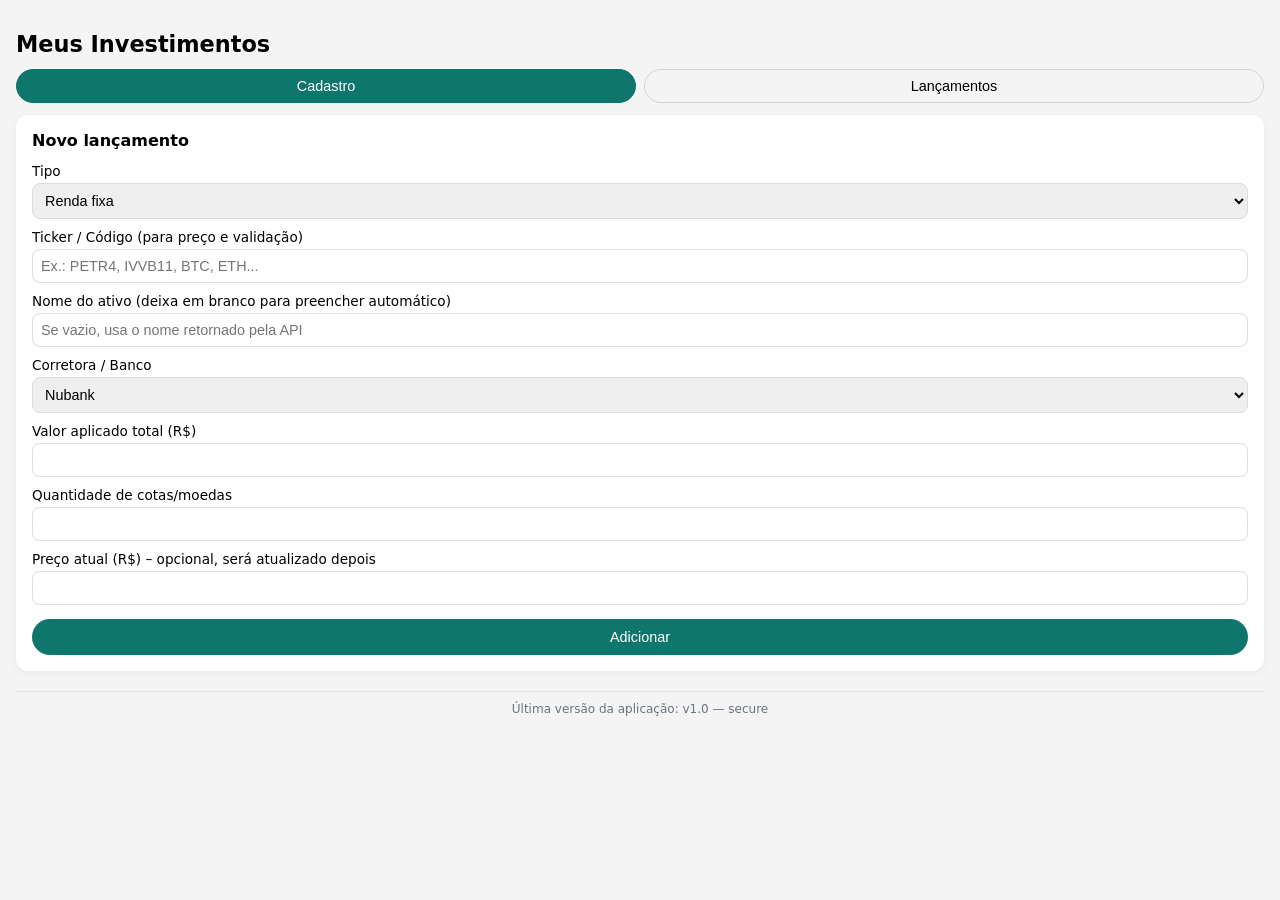
==== index.html @ 5f0ac4ba "update" ====
<!DOCTYPE html>
<html lang="pt-BR">
<head>
  <meta charset="UTF-8" />
  <meta name="viewport" content="width=device-width, initial-scale=1" />
  <title>Meus Investimentos</title>
  <style>
    body {
      font-family: system-ui, -apple-system, BlinkMacSystemFont, "Segoe UI", sans-serif;
      margin: 0;
      padding: 16px;
      background: #f4f4f4;
      overscroll-behavior-y: contain; /* ajuda no pull-to-refresh customizado */
    }
    h1 {
      font-size: 1.4rem;
      margin-bottom: 12px;
    }
    .card {
      background: #fff;
      border-radius: 12px;
      padding: 16px;
      box-shadow: 0 2px 6px rgba(0,0,0,0.05);
      margin-bottom: 16px;
    }
    label {
      font-size: 0.85rem;
      display: block;
      margin-bottom: 4px;
    }
    input, select {
      width: 100%;
      padding: 8px;
      margin-bottom: 10px;
      border-radius: 8px;
      border: 1px solid #ddd;
      font-size: 0.9rem;
      box-sizing: border-box;
    }
    button {
      border: none;
      border-radius: 999px;
      padding: 10px 16px;
      font-size: 0.9rem;
      cursor: pointer;
    }
    #addBtn {
      background: #0f766e;
      color: #fff;
      width: 100%;
      margin-top: 4px;
    }
    #addBtn:active {
      opacity: 0.8;
    }

    .secondary-btn {
      background: #e5e7eb;
      font-size: 0.8rem;
      padding: 8px 12px;
      border-radius: 999px;
    }

    table {
      width: 100%;
      border-collapse: collapse;
      font-size: 0.8rem;
      min-width: 700px;
    }
    th, td {
      padding: 6px;
      text-align: left;
      border-bottom: 1px solid #eee;
      white-space: nowrap;
    }
    th {
      font-weight: 600;
    }
    .table-container {
      overflow-x: auto;
    }

    .badge {
      display: inline-block;
      padding: 2px 8px;
      border-radius: 999px;
      font-size: 0.7rem;
    }
    .tipo-renda_fixa { background: #e0f2fe; }
    .tipo-fundo      { background: #fef9c3; }
    .tipo-cripto     { background: #fee2e2; }
    .tipo-acao       { background: #dcfce7; }

    .totais span {
      display: block;
      font-size: 0.85rem;
      margin-bottom: 4px;
    }
    .danger-btn {
      background: #fee2e2;
      font-size: 0.7rem;
      padding: 4px 8px;
      border-radius: 999px;
    }

    /* Abas */
    .tabs {
      display: flex;
      gap: 8px;
      margin-bottom: 12px;
    }
    .tab-btn {
      flex: 1;
      text-align: center;
      padding: 8px 0;
      border-radius: 999px;
      border: 1px solid #d4d4d8;
      background: #f4f4f5;
      font-size: 0.9rem;
    }
    .tab-btn.active {
      background: #0f766e;
      color: #fff;
      border-color: #0f766e;
    }
    .tab-content {
      display: none;
    }
    .tab-content.active {
      display: block;
    }

    .status {
      font-size: 0.8rem;
      margin-bottom: 6px;
      color: #4b5563;
    }
    .status.error {
      color: #b91c1c;
    }
    .status.success {
      color: #15803d;
    }

    /* Mensagem visual do pull-to-refresh */
    #ptr-message {
      text-align: center;
      padding: 10px;
      font-size: 0.8rem;
      color: #6b7280;
      display: none;
    }
  </style>

<style>
/* modal overlay */
.modal-overlay {
  position: fixed;
  inset: 0;
  background: rgba(0,0,0,0.45);
  display: flex;
  align-items: center;
  justify-content: center;
  z-index: 9999;
}
.modal-hidden { display: none; }
.modal-content {
  background: #fff;
  border-radius: 12px;
  padding: 18px;
  width: min(420px, 96%);
  box-shadow: 0 12px 40px rgba(0,0,0,0.25);
}
.modal-content input { width:100%; padding:8px; margin-top:6px; border-radius:8px; border:1px solid #ddd; }
.modal-actions { display:flex; justify-content:flex-end; gap:8px; margin-top:12px; }
.primary-btn { background:#064e3b; color:white; border:none; padding:8px 12px; border-radius:8px; }
.secondary-btn { background:#e6e6e6; border:none; padding:8px 10px; border-radius:8px; }
#appOverlayBlocker { position:fixed; inset:0; background:rgba(255,255,255,0.85); z-index:900; display:none; }
</style>


</head>
<body>

  <!-- Mensagem do pull-to-refresh -->
  <div id="ptr-message">↻ Solte para atualizar a página...</div>

  <h1>Meus Investimentos</h1>
  
  
  <!-- Abas -->
  <div class="tabs">
    <button class="tab-btn active" data-tab="cadastro">Cadastro</button>
    <button class="tab-btn" data-tab="lancamentos">Lançamentos</button>
  </div>

  <!-- ABA CADASTRO -->
  <div id="tab-cadastro" class="tab-content active">
    <div class="card">
      <h2 style="font-size:1rem; margin-top:0;">Novo lançamento</h2>

      <label for="tipo">Tipo</label>
      <select id="tipo">
        <option value="renda_fixa">Renda fixa</option>
        <option value="fundo">Fundo (FII/ETF/Fundo)</option>
        <option value="cripto">Criptoativo</option>
        <option value="acao">Ação</option>
      </select>

      <label for="ticker">Ticker / Código (para preço e validação)</label>
      <input id="ticker" placeholder="Ex.: PETR4, IVVB11, BTC, ETH..." />

      <label for="nome">Nome do ativo (deixa em branco para preencher automático)</label>
      <input id="nome" placeholder="Se vazio, usa o nome retornado pela API" />

      <label for="corretora">Corretora / Banco</label>
      <select id="corretora">
        <option value="Nubank">Nubank</option>
        <option value="XP">XP</option>
        <option value="BTG Pactual">BTG Pactual</option>
        <option value="Mercado Bitcoin">Mercado Bitcoin</option>
      </select>

      <label for="valor">Valor aplicado total (R$)</label>
      <input id="valor" type="number" step="0.01" inputmode="decimal" />

      <label for="quantidade">Quantidade de cotas/moedas</label>
      <input id="quantidade" type="number" step="0.0001" inputmode="decimal" />

      <label for="preco">Preço atual (R$) – opcional, será atualizado depois</label>
      <input id="preco" type="number" step="0.01" inputmode="decimal" />

      <button id="addBtn">Adicionar</button>
    </div>
  </div>

  <!-- ABA LANÇAMENTOS -->
  <div id="tab-lancamentos" class="tab-content">
    <div class="card">
      <div class="status" id="status"></div>
      <button id="updatePricesBtn" class="secondary-btn">Atualizar preços de mercado</button>
    </div>

    <div class="card">
      <h2 style="font-size:1rem; margin-top:0;">Totais</h2>
      <div class="totais" id="totais"></div>
    </div>

    <div class="card">
      <h2 style="font-size:1rem; margin-top:0;">Lançamentos</h2>
      <div class="table-container">
        <table>
          <thead>
            <tr>
              <th>Tipo</th>
              <th>Ticker</th>
              <th>Ativo</th>
              <th>Corretora</th>
              <th>Qtd</th>
              <th>Preço médio</th>
              <th>Preço atual</th>
              <th>Aplicado</th>
              <th>Valor atual</th>
              <th>P/L %</th>
              <th></th>
            </tr>
          </thead>
          <tbody id="lista"></tbody>
        </table>
      </div>
    </div>
  </div>

  <!-- Rodapé com versão da aplicação -->
  <footer id="footerAtualizacao" style="
    text-align:center;
    font-size:0.75rem;
    color:#6b7280;
    margin-top:20px;
    padding-top:10px;
    border-top:1px solid #e5e7eb;
  ">
    Última versão da aplicação: carregando...
  </footer>
 <!-- Toast -->
<div id="toast" class="toast" role="status" aria-live="polite"></div>
<!-- LOGIN MODAL (bloqueia acesso) -->
<div id="loginModal" class="modal-overlay modal-hidden" role="dialog" aria-modal="true">
  <div class="modal-content" role="document">
    <h3>Entrar</h3>
    <p style="color:var(--muted); margin:6px 0 10px 0;">Faça login para acessar seus investimentos. A senha é usada para derivar a chave de criptografia localmente.</p>

    <label for="modalLoginUserId">Usuário</label>
    <input id="modalLoginUserId" autocomplete="username"/>

    <label for="modalLoginPassword">Senha</label>
    <input id="modalLoginPassword" type="password" autocomplete="current-password"/>

    <div style="font-size:0.85rem; color:var(--muted); margin-top:8px;">
      Sem armazenamento de senha no navegador — a chave é derivada temporariamente (mais seguro).
    </div>

    <div style="display:flex; justify-content:flex-end; gap:8px; margin-top:12px;">
      <button id="modalCancelBtn" class="secondary-btn">Sair</button>
      <button id="modalLoginBtn" class="primary-btn">Entrar</button>
    </div>
  </div>
</div>

<script>
/* =================================================
   HTML+JS app completo — D (secure, modal login)
   Ajuste: mudar PROXY_BASE_URL abaixo para seu Worker
   ================================================= */

///////////////////// CONFIG /////////////////////
const APP_VERSION = "v1.0 — secure";
const PROXY_BASE_URL = "https://proxy-brapi.dionatan-sgs.workers.dev"; // <-- ajuste aqui
const SESSION_STORAGE_KEY = "meus_investimentos_session";
const USER_ID_STORAGE_KEY = "meus_investimentos_user_id";
const STORAGE_KEY_ENC = "meus_investimentos_encrypted_cache_v1";
//////////////////////////////////////////////////

/* estado */
let sessionToken = localStorage.getItem(SESSION_STORAGE_KEY) || "";
let currentUserId = localStorage.getItem(USER_ID_STORAGE_KEY) || "";
let cryptoKey = null;        // CryptoKey em memória (AES-GCM)
let investimentos = [];      // dados em claro em memória

/* UI helpers */
const toastEl = document.getElementById("toast");
function toast(msg, time=2500){
  toastEl.textContent = msg;
  toastEl.classList.add("show");
  setTimeout(()=>toastEl.classList.remove("show"), time);
}
function setStatus(msg, type=""){
  const el = document.getElementById("status");
  if(!el) return;
  el.textContent = msg || "";
  el.className = "status " + (type||"");
}
function showModal(){ document.getElementById("loginModal").classList.remove("modal-hidden"); document.getElementById("appOverlayBlocker").style.display="block"; document.getElementById("modalLoginUserId").focus(); }
function hideModal(){ document.getElementById("loginModal").classList.add("modal-hidden"); document.getElementById("appOverlayBlocker").style.display="none"; }

/* ====== crypto helpers (PBKDF2 -> AES-GCM) ====== */
function hexToUint8(hex){
  if(!hex) return new Uint8Array();
  const u8 = new Uint8Array(hex.length/2);
  for(let i=0;i<u8.length;i++) u8[i]=parseInt(hex.substr(i*2,2),16);
  return u8;
}
function uint8ToBase64(u8){
  let s="";
  for(let i=0;i<u8.length;i++) s += String.fromCharCode(u8[i]);
  return btoa(s);
}
function base64ToUint8(b64){
  const s = atob(b64);
  const u8 = new Uint8Array(s.length);
  for(let i=0;i<s.length;i++) u8[i]=s.charCodeAt(i);
  return u8;
}
async function deriveKey(password, saltHex){
  const enc = new TextEncoder();
  const passKey = await crypto.subtle.importKey("raw", enc.encode(password), {name:"PBKDF2"}, false, ["deriveKey"]);
  const salt = hexToUint8(saltHex);
  const key = await crypto.subtle.deriveKey(
    { name: "PBKDF2", hash:"SHA-256", salt, iterations: 200000 },
    passKey,
    { name: "AES-GCM", length: 256 },
    false,
    ["encrypt","decrypt"]
  );
  return key;
}
async function encryptJson(obj){
  if(!cryptoKey) throw new Error("Chave não derivada");
  const iv = crypto.getRandomValues(new Uint8Array(12));
  const encoder = new TextEncoder();
  const plain = encoder.encode(JSON.stringify(obj));
  const cipher = await crypto.subtle.encrypt({ name:"AES-GCM", iv }, cryptoKey, plain);
  const combined = new Uint8Array(iv.byteLength + cipher.byteLength);
  combined.set(iv,0);
  combined.set(new Uint8Array(cipher), iv.byteLength);
  return uint8ToBase64(combined); // string
}
async function decryptJson(b64){
  if(!cryptoKey) throw new Error("Chave não derivada");
  const all = base64ToUint8(b64);
  const iv = all.slice(0,12);
  const data = all.slice(12);
  const plain = await crypto.subtle.decrypt({ name:"AES-GCM", iv }, cryptoKey, data);
  const dec = new TextDecoder();
  return JSON.parse(dec.decode(plain));
}

/* ====== API calls ====== */
async function apiLogin(userId, password){
  const resp = await fetch(`${PROXY_BASE_URL}/auth/login`, {
    method:"POST",
    headers:{"Content-Type":"application/json"},
    body: JSON.stringify({ userId, password })
  });
  const j = await resp.json().catch(()=>({}));
  if(!resp.ok) throw new Error(j.error || "Erro no login");
  return j; // {ok, sessionId, user:{id,name}, encryptionSalt}
}
async function apiGetData(){
  const resp = await fetch(`${PROXY_BASE_URL}/data`, {
    headers: { Authorization:`Bearer ${sessionToken}` }
  });
  if(!resp.ok) throw new Error("Erro ao buscar dados na nuvem");
  const j = await resp.json().catch(()=>({}));
  return j; // {ok:true, userId, data: "base64string" | null}
}
async function apiPostData(encryptedString){
  const resp = await fetch(`${PROXY_BASE_URL}/data`, {
    method:"POST",
    headers: { "Content-Type":"text/plain", Authorization:`Bearer ${sessionToken}` },
    body: encryptedString
  });
  if(!resp.ok) throw new Error("Erro ao salvar dados na nuvem");
  return await resp.json().catch(()=>({}));
}

/* ====== Preços (cripto/coingecko + BRAPI via proxy) ====== */
const MAPA_CRIPTO = { BTC:{id:"bitcoin", nome:"Bitcoin"}, ETH:{id:"ethereum", nome:"Ethereum"}, SOL:{id:"solana", nome:"Solana"}, ADA:{id:"cardano", nome:"Cardano"}, XRP:{id:"ripple", nome:"XRP"}, BNB:{id:"binancecoin", nome:"BNB"} };

async function buscarPrecoCripto(ticker){
  const up = ticker.toUpperCase().trim();
  const info = MAPA_CRIPTO[up];
  if(!info) return { valido:false };
  try{
    const resp = await fetch(`https://api.coingecko.com/api/v3/simple/price?ids=${encodeURIComponent(info.id)}&vs_currencies=brl`);
    if(!resp.ok) return { valido:false };
    const data = await resp.json();
    const valor = data[info.id]?.brl;
    return { valido: typeof valor === "number", preco: valor, nomeApi: info.nome };
  }catch(e){ console.error(e); return { valido:false }; }
}

async function buscarPrecoAcaoOuFundo(ticker){
  const clean = ticker.toUpperCase().trim();
  try{
    const resp = await fetch(`${PROXY_BASE_URL}/quote?symbol=${encodeURIComponent(clean)}`);
    if(!resp.ok) return { valido:false };
    const data = await resp.json().catch(()=>({}));
    const r = data.results && data.results[0];
    if(!r || typeof r.regularMarketPrice !== "number") return { valido:false };
    return { valido:true, preco: r.regularMarketPrice, nomeApi: r.longName || r.shortName || clean };
  }catch(e){ console.error(e); return { valido:false }; }
}

/* ====== Render / helpers UI ====== */
function formatCurrency(v){ if(v==null||isNaN(v)) return "-"; return v.toLocaleString("pt-BR",{style:"currency", currency:"BRL"}); }
function formatPercent(v){ if(v==null||isNaN(v)) return "-"; return v.toFixed(2).replace(".",",")+" %"; }
function labelTipo(tipo){ switch(tipo){ case "renda_fixa": return "Renda fixa"; case "fundo": return "Fundo"; case "cripto": return "Cripto"; case "acao": return "Ação"; default: return tipo; } }

function render(){
  const tbody = document.getElementById("lista");
  tbody.innerHTML = "";
  const totais = { renda_fixa:{aplicado:0,atual:0}, fundo:{aplicado:0,atual:0}, cripto:{aplicado:0,atual:0}, acao:{aplicado:0,atual:0} };
  investimentos.forEach((inv, index) => {
    const valorAplicado = inv.valor || 0;
    const quantidade = inv.quantidade || 0;
    const precoAtual = inv.preco || 0;
    const valorAtual = (quantidade && precoAtual) ? (quantidade * precoAtual) : (precoAtual || valorAplicado);
    const precoMedio = (quantidade && valorAplicado) ? (valorAplicado / quantidade) : (valorAplicado || null);
    const plValor = (valorAtual || 0) - (valorAplicado || 0);
    const plPercent = valorAplicado ? (plValor / valorAplicado) * 100 : null;
    if(totais[inv.tipo]) { totais[inv.tipo].aplicado += valorAplicado; totais[inv.tipo].atual += valorAtual; }

    const tr = document.createElement("tr");
    const tdTipo = document.createElement("td"); const span = document.createElement("span"); span.textContent = labelTipo(inv.tipo); span.className = "badge tipo-" + inv.tipo; tdTipo.appendChild(span);
    const tdTicker = document.createElement("td"); tdTicker.textContent = inv.ticker || "-";
    const tdNome = document.createElement("td"); tdNome.textContent = inv.nome || "-";
    const tdCor = document.createElement("td"); tdCor.textContent = inv.corretora || "-";
    const tdQtd = document.createElement("td"); tdQtd.textContent = quantidade ? quantidade : "-";
    const tdPM = document.createElement("td"); tdPM.textContent = formatCurrency(precoMedio);
    const tdPA = document.createElement("td"); tdPA.textContent = formatCurrency(precoAtual);
    const tdAplic = document.createElement("td"); tdAplic.textContent = formatCurrency(valorAplicado);
    const tdValAtual = document.createElement("td"); tdValAtual.textContent = formatCurrency(valorAtual);
    const tdPL = document.createElement("td"); tdPL.textContent = formatPercent(plPercent);

    const tdAcoes = document.createElement("td");
    const btnDel = document.createElement("button"); btnDel.textContent="Excluir"; btnDel.className="danger-btn";
    btnDel.onclick = async ()=>{ investimentos.splice(index,1); await salvarDados(investimentos); render(); toast("Lançamento removido"); };
    tdAcoes.appendChild(btnDel);

    [tdTipo,tdTicker,tdNome,tdCor,tdQtd,tdPM,tdPA,tdAplic,tdValAtual,tdPL,tdAcoes].forEach(x=>tr.appendChild(x));
    tbody.appendChild(tr);
  });

  const totaisDiv = document.getElementById("totais");
  totaisDiv.innerHTML = "";
  let totalCarteira = 0;
  Object.entries(totais).forEach(([tipo,obj])=>{
    if(obj.aplicado>0 || obj.atual>0){
      const s = document.createElement("div");
      s.textContent = `${labelTipo(tipo)} | Aplicado: ${formatCurrency(obj.aplicado)} | Atual: ${formatCurrency(obj.atual)} | P/L: ${formatPercent(obj.aplicado ? ((obj.atual-obj.aplicado)/obj.aplicado*100):null)}`;
      totaisDiv.appendChild(s);
      totalCarteira += obj.atual;
    }
  });
  if(totalCarteira>0){
    const s2 = document.createElement("div"); s2.style.fontWeight="600"; s2.style.marginTop="6px"; s2.textContent = `Total da carteira (valor atual): ${formatCurrency(totalCarteira)}`; totaisDiv.appendChild(s2);
  }
}

/* ====== persistência/encrypt + sync ====== */
function salvarCacheLocalEncrypted(enc){
  try{ localStorage.setItem(STORAGE_KEY_ENC, enc); }catch(e){ console.warn("cache local encriptado erro", e); }
}
function carregarCacheLocalEncrypted(){ try{ return localStorage.getItem(STORAGE_KEY_ENC); }catch(e){ return null; } }

async function salvarDadosNuvem(dados){
  if(!sessionToken) { console.warn("Sem sessão"); return; }
  try{
    const enc = await encryptJson(dados);
    salvarCacheLocalEncrypted(enc);
    await apiPostData(enc);
  }catch(e){ console.error("erro salvar na nuvem", e); setStatus("Erro ao salvar na nuvem","error"); toast("Erro ao salvar na nuvem"); }
}

async function salvarDados(dados){
  investimentos = dados;
  // salva em background
  salvarDadosNuvem(dados);
}

/* ====== sincronização inicial (busca encriptado e decripta) ====== */
async function sincronizarComNuvemAoAbrir(){
  if(!sessionToken){ setStatus("Sem sessão. Faça login.", ""); return; }
  setStatus("Sincronizando dados da nuvem...", "");
  try{
    const j = await apiGetData();
    if(j && j.data){
      try{
        const plain = await decryptJson(j.data);
        investimentos = Array.isArray(plain) ? plain : [];
        salvarCacheLocalEncrypted(j.data);
        render();
        setStatus("Dados sincronizados", "success");
      }catch(e){
        console.error("decrypt falhou", e);
        investimentos = [];
        render();
        setStatus("Não foi possível decriptar os dados (senha errada?).", "error");
        toast("Senha não corresponde aos dados criptografados. Faça login novamente.");
        showModal();
      }
    } else {
      // sem dados na nuvem: se tiver cache encriptado local e chave derivada, tenta carregar
      const cached = carregarCacheLocalEncrypted();
      if(cached && cryptoKey){
        try{
          investimentos = await decryptJson(cached);
          render();
          setStatus("Dados carregados do cache local", "success");
        }catch(e){ investimentos = []; render(); setStatus("Nenhum dado disponível", ""); }
      } else {
        investimentos = [];
        render();
        setStatus("Sem dados na nuvem.", "");
      }
    }
  }catch(e){ console.error(e); setStatus("Erro ao sincronizar", "error"); toast("Erro ao sincronizar com a nuvem"); }
}

/* ====== validarTicker (retorna {valido, preco, nomeApi}) ====== */
async function validarTicker(tipo, ticker){
  const upper = (ticker||"").toUpperCase().trim();
  if(!upper && (tipo==="acao"||tipo==="fundo"||tipo==="cripto")) return { valido:false, msg:"Informe um ticker para esse tipo de ativo." };
  if(tipo==="cripto"){
    const info = MAPA_CRIPTO[upper];
    if(!info) return { valido:false, msg:"Cripto não mapeada." };
    const res = await buscarPrecoCripto(upper);
    if(!res.valido) return { valido:false, msg:"Não foi possível validar cripto." };
    return { valido:true, preco:res.preco, nomeApi:res.nomeApi };
  }
  if(tipo==="acao" || tipo==="fundo"){
    const res = await buscarPrecoAcaoOuFundo(upper);
    if(!res.valido) return { valido:false, msg:"Ticker não encontrado (BRAPI)." };
    return { valido:true, preco:res.preco, nomeApi:res.nomeApi };
  }
  return { valido:true, preco:null, nomeApi:null };
}

/* ====== ações: adicionar, atualizar preços ====== */
document.getElementById("addBtn").addEventListener("click", async ()=>{
  if(!sessionToken || !cryptoKey){ toast("Faça login antes de adicionar"); return; }
  const tipo = document.getElementById("tipo").value;
  const ticker = document.getElementById("ticker").value.trim();
  let nome = document.getElementById("nome").value.trim();
  const corretora = document.getElementById("corretora").value;
  const valor = parseFloat(document.getElementById("valor").value.replace(",","."));
  const quantidadeRaw = document.getElementById("quantidade").value.replace(",",".");
  const precoRaw = document.getElementById("preco").value.replace(",",".");
  let quantidade = quantidadeRaw ? parseFloat(quantidadeRaw) : null;
  let preco = precoRaw ? parseFloat(precoRaw) : null;

  if(!valor || isNaN(valor)){ alert("Informe o valor aplicado."); return; }
  if((tipo==="acao" || tipo==="fundo" || tipo==="cripto") && (!quantidade || isNaN(quantidade))){ alert("Informe a quantidade para ações, fundos e cripto."); return; }

  setStatus("Validando ticker...", "");
  const valida = await validarTicker(tipo, ticker);
  if(!valida.valido){ toast(valida.msg || "Ticker inválido"); setStatus(valida.msg || "Erro", "error"); return; }

  if(!nome && valida.nomeApi) nome = valida.nomeApi;
  if(!preco && valida.preco) preco = valida.preco;
  if((!quantidade || isNaN(quantidade)) && tipo==="renda_fixa") quantidade = 1;

  investimentos.push({ tipo, ticker: ticker || null, nome: nome || ticker || "", corretora, valor, quantidade, preco, criadoEm: new Date().toISOString() });
  await salvarDados(investimentos);
  render();
  toast("Lançamento adicionado");
  setStatus("Lançamento adicionado.", "success");

  // limpar campos
  ["ticker","nome","valor","quantidade","preco"].forEach(id=>document.getElementById(id).value="");
});

document.getElementById("updatePricesBtn").addEventListener("click", async ()=>{
  if(!sessionToken || !cryptoKey){ toast("Faça login antes de atualizar"); return; }
  if(!investimentos.length){ setStatus("Nenhum investimento para atualizar."); return; }
  setStatus("Atualizando preços...", "");
  let atualizados = 0;
  for(let inv of investimentos){
    if(!inv.ticker) continue;
    if(inv.tipo==="cripto"){
      const r = await buscarPrecoCripto(inv.ticker);
      if(r.valido && r.preco!=null){ inv.preco = r.preco; if(!inv.nome && r.nomeApi) inv.nome = r.nomeApi; atualizados++; }
    } else if(inv.tipo==="acao" || inv.tipo==="fundo"){
      const r = await buscarPrecoAcaoOuFundo(inv.ticker);
      if(r.valido && r.preco!=null){ inv.preco = r.preco; if(!inv.nome && r.nomeApi) inv.nome = r.nomeApi; atualizados++; }
    }
  }
  await salvarDados(investimentos);
  render();
  if(atualizados>0) setStatus(`Preços atualizados para ${atualizados} ativo(s).`, "success"); else setStatus("Nenhum preço atualizado.", "error");
});

/* ====== Login modal handlers ====== */
async function fazerLoginModal() {
  const userIdEl = document.getElementById("modalLoginUserId");
  const passEl = document.getElementById("modalLoginPassword");

  const userId = userIdEl ? userIdEl.value.trim() : "";
  const password = passEl ? passEl.value : "";

  if (!userId || !password) {
    alert("Informe usuário e senha.");
    return;
  }

  setStatus("Autenticando...", "");

  try {
    const resp = await fetch(`${PROXY_BASE_URL}/auth/login`, {
      method: "POST",
      headers: { "Content-Type": "application/json" },
      body: JSON.stringify({ userId, password }),
    });

    const text = await resp.text();
    let json;
    try { json = text ? JSON.parse(text) : null; } catch { json = null; }

    console.log("LOGIN RESPONSE:", resp.status, json || text);

    if (!resp.ok) {
      const message = (json && json.error) ? json.error : text;
      toast("Erro: " + message, 4000);
      setStatus("Falha ao autenticar: " + message, "error");
      return;
    }

    if (!json || !json.ok || !json.sessionId) {
      toast("Resposta inválida do servidor.", 4000);
      setStatus("Resposta inválida.", "error");
      return;
    }

    // Sucesso!
    sessionToken = json.sessionId;
    currentUserId = json.user.id;

    localStorage.setItem(SESSION_STORAGE_KEY, sessionToken);
    localStorage.setItem(USER_ID_STORAGE_KEY, currentUserId);

    try {
      cryptoKey = await deriveKey(password, json.encryptionSalt);
    } catch (e) {
      toast("Erro ao derivar chave.", 4000);
      console.error(e);
      return;
    }

    passEl.value = "";
    document.getElementById("currentUserLabel").textContent = currentUserId;

    // 🎉 FECHA O MODAL AQUI (garantido)
    hideModal();

    toast("Login realizado com sucesso!", 2500);
    setStatus(`Logado como ${currentUserId}. Sincronizando...`, "success");

    await sincronizarComNuvemAoAbrir();

  } catch (err) {
    console.error("Erro de login:", err);
    toast("Erro ao conectar ao servidor.", 4000);
    setStatus("Erro de conexão.", "error");
  }
}


function fazerLogout(){
  sessionToken = "";
  cryptoKey = null;
  currentUserId = "";
  localStorage.removeItem(SESSION_STORAGE_KEY);
  localStorage.removeItem(USER_ID_STORAGE_KEY);
  investimentos = [];
  render();
  setStatus("Sessão encerrada.", "");
  document.getElementById("currentUserLabel").textContent = "não logado";
  showModal();
}

/* ====== Tabs logic ====== */
function setActiveTab(tab){
  document.querySelectorAll(".tab-btn").forEach(b=>{ b.classList.toggle("active", b.getAttribute("data-tab")===tab); });
  document.querySelectorAll(".tab-content").forEach(c=>{ c.style.display = (c.id==="tab-"+tab) ? "block":"none"; });
  try{ localStorage.setItem("meus_investimentos_tab", tab); }catch(e){}
}
document.querySelectorAll(".tab-btn").forEach(btn=>btn.addEventListener("click", ()=> setActiveTab(btn.getAttribute("data-tab")) ));

/* ====== Pull to refresh (touch) ====== */
let startY = 0; let puxando = false; const mensagemPTR = document.getElementById("ptr-message");
window.addEventListener("touchstart", e => { if(window.scrollY===0){ startY = e.touches[0].clientY; puxando=true; }});
window.addEventListener("touchmove", e => { if(!puxando) return; const atualY = e.touches[0].clientY; const distancia = atualY - startY; if(distancia>50) mensagemPTR.style.display="block"; else mensagemPTR.style.display="none"; });
window.addEventListener("touchend", e => { if(!puxando) return; puxando=false; mensagemPTR.style.display="none"; const endY = e.changedTouches[0].clientY; if(endY - startY > 80){ location.reload(); } });

/* ====== attach modal buttons & enter key handling ====== */
(function attachLoginHandlers(){
  function safe(id){ return document.getElementById(id); }
  function add(){
    const loginBtn = safe("modalLoginBtn"), cancelBtn = safe("modalCancelBtn"), userInput = safe("modalLoginUserId"), passInput = safe("modalLoginPassword");
    if(!loginBtn) return console.warn("#modalLoginBtn não encontrado");
    loginBtn.replaceWith(loginBtn.cloneNode(true));
    const fresh = safe("modalLoginBtn");
    fresh.addEventListener("click", async (e)=>{ e.preventDefault(); await fazerLoginModal(); });
    cancelBtn?.addEventListener("click", ()=>{ /* fechar tudo? apenas recarrega página para garantir */ location.reload(); });
    passInput?.addEventListener("keydown", (ev)=>{ if(ev.key==="Enter"){ ev.preventDefault(); fresh.click(); }});
  }
  if(document.readyState==="loading") document.addEventListener("DOMContentLoaded", add); else add();
})();

/* ====== Init on load ====== */
(async function init(){
  document.getElementById("footerAtualizacao").textContent = "Última versão da aplicação: " + APP_VERSION;
  // restore tab
  const st = localStorage.getItem("meus_investimentos_tab"); if(st) setActiveTab(st);
  // attach controls
  document.getElementById("openLoginModalBtn").addEventListener("click", ()=>{ document.getElementById("modalLoginUserId").value = currentUserId || ""; showModal(); });
  document.getElementById("logoutBtn").addEventListener("click", ()=>{ if(confirm("Deseja finalizar a sessão?")) fazerLogout(); });
  // se tiver sessão mas não tiver key derivada, pede senha (abrir modal)
  if(!sessionToken){ showModal(); } else {
    document.getElementById("modalLoginUserId").value = currentUserId || "";
    showModal(); // pede senha para derivar chave
  }
  render();
})();

</script>
</body>
</html>
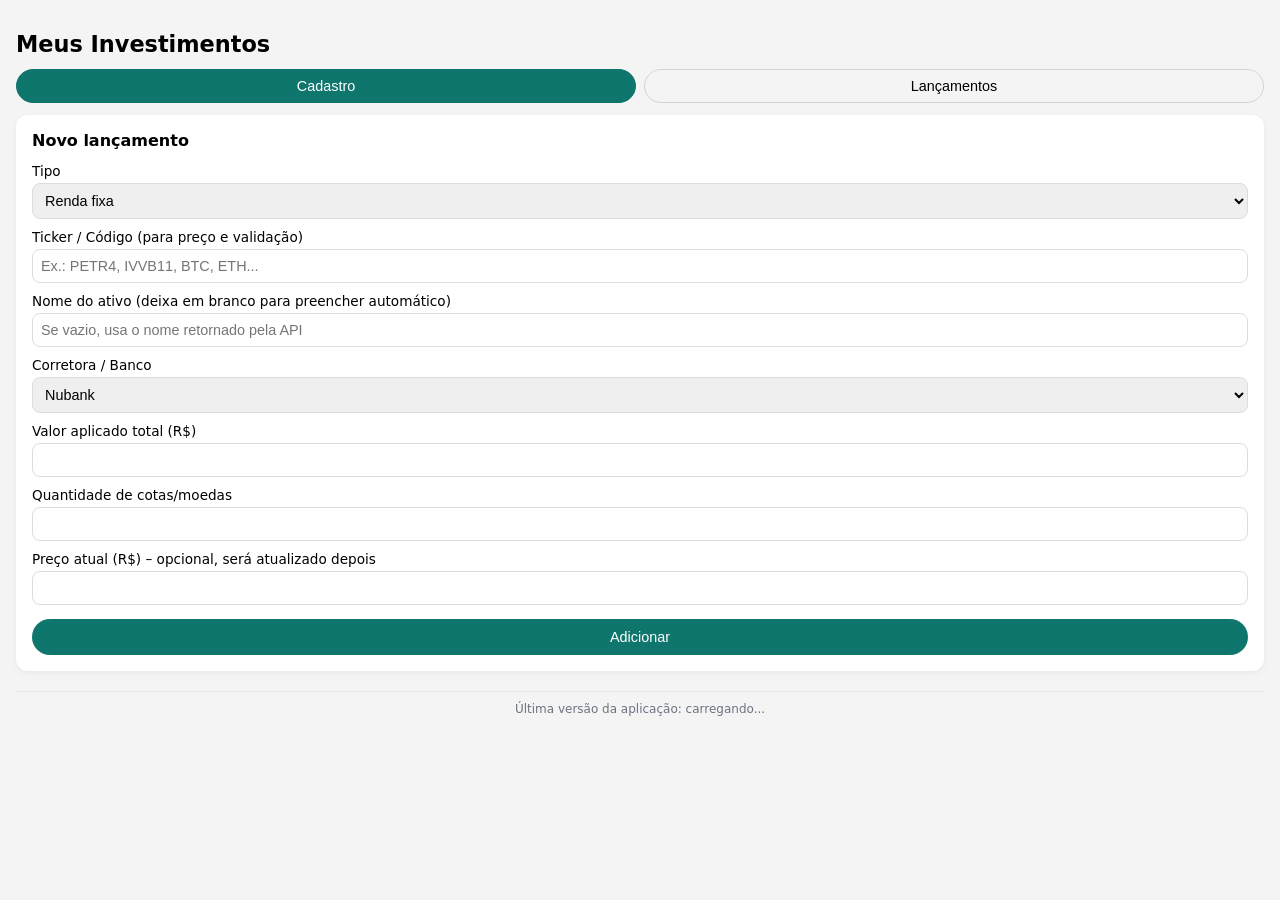
==== commit 56cdf1c5: "update" ====
--- a/index.html
+++ b/index.html
@@ -307,473 +307,5 @@
   </div>
 </div>
 
-<script>
-/* =================================================
-   HTML+JS app completo — D (secure, modal login)
-   Ajuste: mudar PROXY_BASE_URL abaixo para seu Worker
-   ================================================= */
-
-///////////////////// CONFIG /////////////////////
-const APP_VERSION = "v1.0 — secure";
-const PROXY_BASE_URL = "https://proxy-brapi.dionatan-sgs.workers.dev"; // <-- ajuste aqui
-const SESSION_STORAGE_KEY = "meus_investimentos_session";
-const USER_ID_STORAGE_KEY = "meus_investimentos_user_id";
-const STORAGE_KEY_ENC = "meus_investimentos_encrypted_cache_v1";
-//////////////////////////////////////////////////
-
-/* estado */
-let sessionToken = localStorage.getItem(SESSION_STORAGE_KEY) || "";
-let currentUserId = localStorage.getItem(USER_ID_STORAGE_KEY) || "";
-let cryptoKey = null;        // CryptoKey em memória (AES-GCM)
-let investimentos = [];      // dados em claro em memória
-
-/* UI helpers */
-const toastEl = document.getElementById("toast");
-function toast(msg, time=2500){
-  toastEl.textContent = msg;
-  toastEl.classList.add("show");
-  setTimeout(()=>toastEl.classList.remove("show"), time);
-}
-function setStatus(msg, type=""){
-  const el = document.getElementById("status");
-  if(!el) return;
-  el.textContent = msg || "";
-  el.className = "status " + (type||"");
-}
-function showModal(){ document.getElementById("loginModal").classList.remove("modal-hidden"); document.getElementById("appOverlayBlocker").style.display="block"; document.getElementById("modalLoginUserId").focus(); }
-function hideModal(){ document.getElementById("loginModal").classList.add("modal-hidden"); document.getElementById("appOverlayBlocker").style.display="none"; }
-
-/* ====== crypto helpers (PBKDF2 -> AES-GCM) ====== */
-function hexToUint8(hex){
-  if(!hex) return new Uint8Array();
-  const u8 = new Uint8Array(hex.length/2);
-  for(let i=0;i<u8.length;i++) u8[i]=parseInt(hex.substr(i*2,2),16);
-  return u8;
-}
-function uint8ToBase64(u8){
-  let s="";
-  for(let i=0;i<u8.length;i++) s += String.fromCharCode(u8[i]);
-  return btoa(s);
-}
-function base64ToUint8(b64){
-  const s = atob(b64);
-  const u8 = new Uint8Array(s.length);
-  for(let i=0;i<s.length;i++) u8[i]=s.charCodeAt(i);
-  return u8;
-}
-async function deriveKey(password, saltHex){
-  const enc = new TextEncoder();
-  const passKey = await crypto.subtle.importKey("raw", enc.encode(password), {name:"PBKDF2"}, false, ["deriveKey"]);
-  const salt = hexToUint8(saltHex);
-  const key = await crypto.subtle.deriveKey(
-    { name: "PBKDF2", hash:"SHA-256", salt, iterations: 200000 },
-    passKey,
-    { name: "AES-GCM", length: 256 },
-    false,
-    ["encrypt","decrypt"]
-  );
-  return key;
-}
-async function encryptJson(obj){
-  if(!cryptoKey) throw new Error("Chave não derivada");
-  const iv = crypto.getRandomValues(new Uint8Array(12));
-  const encoder = new TextEncoder();
-  const plain = encoder.encode(JSON.stringify(obj));
-  const cipher = await crypto.subtle.encrypt({ name:"AES-GCM", iv }, cryptoKey, plain);
-  const combined = new Uint8Array(iv.byteLength + cipher.byteLength);
-  combined.set(iv,0);
-  combined.set(new Uint8Array(cipher), iv.byteLength);
-  return uint8ToBase64(combined); // string
-}
-async function decryptJson(b64){
-  if(!cryptoKey) throw new Error("Chave não derivada");
-  const all = base64ToUint8(b64);
-  const iv = all.slice(0,12);
-  const data = all.slice(12);
-  const plain = await crypto.subtle.decrypt({ name:"AES-GCM", iv }, cryptoKey, data);
-  const dec = new TextDecoder();
-  return JSON.parse(dec.decode(plain));
-}
-
-/* ====== API calls ====== */
-async function apiLogin(userId, password){
-  const resp = await fetch(`${PROXY_BASE_URL}/auth/login`, {
-    method:"POST",
-    headers:{"Content-Type":"application/json"},
-    body: JSON.stringify({ userId, password })
-  });
-  const j = await resp.json().catch(()=>({}));
-  if(!resp.ok) throw new Error(j.error || "Erro no login");
-  return j; // {ok, sessionId, user:{id,name}, encryptionSalt}
-}
-async function apiGetData(){
-  const resp = await fetch(`${PROXY_BASE_URL}/data`, {
-    headers: { Authorization:`Bearer ${sessionToken}` }
-  });
-  if(!resp.ok) throw new Error("Erro ao buscar dados na nuvem");
-  const j = await resp.json().catch(()=>({}));
-  return j; // {ok:true, userId, data: "base64string" | null}
-}
-async function apiPostData(encryptedString){
-  const resp = await fetch(`${PROXY_BASE_URL}/data`, {
-    method:"POST",
-    headers: { "Content-Type":"text/plain", Authorization:`Bearer ${sessionToken}` },
-    body: encryptedString
-  });
-  if(!resp.ok) throw new Error("Erro ao salvar dados na nuvem");
-  return await resp.json().catch(()=>({}));
-}
-
-/* ====== Preços (cripto/coingecko + BRAPI via proxy) ====== */
-const MAPA_CRIPTO = { BTC:{id:"bitcoin", nome:"Bitcoin"}, ETH:{id:"ethereum", nome:"Ethereum"}, SOL:{id:"solana", nome:"Solana"}, ADA:{id:"cardano", nome:"Cardano"}, XRP:{id:"ripple", nome:"XRP"}, BNB:{id:"binancecoin", nome:"BNB"} };
-
-async function buscarPrecoCripto(ticker){
-  const up = ticker.toUpperCase().trim();
-  const info = MAPA_CRIPTO[up];
-  if(!info) return { valido:false };
-  try{
-    const resp = await fetch(`https://api.coingecko.com/api/v3/simple/price?ids=${encodeURIComponent(info.id)}&vs_currencies=brl`);
-    if(!resp.ok) return { valido:false };
-    const data = await resp.json();
-    const valor = data[info.id]?.brl;
-    return { valido: typeof valor === "number", preco: valor, nomeApi: info.nome };
-  }catch(e){ console.error(e); return { valido:false }; }
-}
-
-async function buscarPrecoAcaoOuFundo(ticker){
-  const clean = ticker.toUpperCase().trim();
-  try{
-    const resp = await fetch(`${PROXY_BASE_URL}/quote?symbol=${encodeURIComponent(clean)}`);
-    if(!resp.ok) return { valido:false };
-    const data = await resp.json().catch(()=>({}));
-    const r = data.results && data.results[0];
-    if(!r || typeof r.regularMarketPrice !== "number") return { valido:false };
-    return { valido:true, preco: r.regularMarketPrice, nomeApi: r.longName || r.shortName || clean };
-  }catch(e){ console.error(e); return { valido:false }; }
-}
-
-/* ====== Render / helpers UI ====== */
-function formatCurrency(v){ if(v==null||isNaN(v)) return "-"; return v.toLocaleString("pt-BR",{style:"currency", currency:"BRL"}); }
-function formatPercent(v){ if(v==null||isNaN(v)) return "-"; return v.toFixed(2).replace(".",",")+" %"; }
-function labelTipo(tipo){ switch(tipo){ case "renda_fixa": return "Renda fixa"; case "fundo": return "Fundo"; case "cripto": return "Cripto"; case "acao": return "Ação"; default: return tipo; } }
-
-function render(){
-  const tbody = document.getElementById("lista");
-  tbody.innerHTML = "";
-  const totais = { renda_fixa:{aplicado:0,atual:0}, fundo:{aplicado:0,atual:0}, cripto:{aplicado:0,atual:0}, acao:{aplicado:0,atual:0} };
-  investimentos.forEach((inv, index) => {
-    const valorAplicado = inv.valor || 0;
-    const quantidade = inv.quantidade || 0;
-    const precoAtual = inv.preco || 0;
-    const valorAtual = (quantidade && precoAtual) ? (quantidade * precoAtual) : (precoAtual || valorAplicado);
-    const precoMedio = (quantidade && valorAplicado) ? (valorAplicado / quantidade) : (valorAplicado || null);
-    const plValor = (valorAtual || 0) - (valorAplicado || 0);
-    const plPercent = valorAplicado ? (plValor / valorAplicado) * 100 : null;
-    if(totais[inv.tipo]) { totais[inv.tipo].aplicado += valorAplicado; totais[inv.tipo].atual += valorAtual; }
-
-    const tr = document.createElement("tr");
-    const tdTipo = document.createElement("td"); const span = document.createElement("span"); span.textContent = labelTipo(inv.tipo); span.className = "badge tipo-" + inv.tipo; tdTipo.appendChild(span);
-    const tdTicker = document.createElement("td"); tdTicker.textContent = inv.ticker || "-";
-    const tdNome = document.createElement("td"); tdNome.textContent = inv.nome || "-";
-    const tdCor = document.createElement("td"); tdCor.textContent = inv.corretora || "-";
-    const tdQtd = document.createElement("td"); tdQtd.textContent = quantidade ? quantidade : "-";
-    const tdPM = document.createElement("td"); tdPM.textContent = formatCurrency(precoMedio);
-    const tdPA = document.createElement("td"); tdPA.textContent = formatCurrency(precoAtual);
-    const tdAplic = document.createElement("td"); tdAplic.textContent = formatCurrency(valorAplicado);
-    const tdValAtual = document.createElement("td"); tdValAtual.textContent = formatCurrency(valorAtual);
-    const tdPL = document.createElement("td"); tdPL.textContent = formatPercent(plPercent);
-
-    const tdAcoes = document.createElement("td");
-    const btnDel = document.createElement("button"); btnDel.textContent="Excluir"; btnDel.className="danger-btn";
-    btnDel.onclick = async ()=>{ investimentos.splice(index,1); await salvarDados(investimentos); render(); toast("Lançamento removido"); };
-    tdAcoes.appendChild(btnDel);
-
-    [tdTipo,tdTicker,tdNome,tdCor,tdQtd,tdPM,tdPA,tdAplic,tdValAtual,tdPL,tdAcoes].forEach(x=>tr.appendChild(x));
-    tbody.appendChild(tr);
-  });
-
-  const totaisDiv = document.getElementById("totais");
-  totaisDiv.innerHTML = "";
-  let totalCarteira = 0;
-  Object.entries(totais).forEach(([tipo,obj])=>{
-    if(obj.aplicado>0 || obj.atual>0){
-      const s = document.createElement("div");
-      s.textContent = `${labelTipo(tipo)} | Aplicado: ${formatCurrency(obj.aplicado)} | Atual: ${formatCurrency(obj.atual)} | P/L: ${formatPercent(obj.aplicado ? ((obj.atual-obj.aplicado)/obj.aplicado*100):null)}`;
-      totaisDiv.appendChild(s);
-      totalCarteira += obj.atual;
-    }
-  });
-  if(totalCarteira>0){
-    const s2 = document.createElement("div"); s2.style.fontWeight="600"; s2.style.marginTop="6px"; s2.textContent = `Total da carteira (valor atual): ${formatCurrency(totalCarteira)}`; totaisDiv.appendChild(s2);
-  }
-}
-
-/* ====== persistência/encrypt + sync ====== */
-function salvarCacheLocalEncrypted(enc){
-  try{ localStorage.setItem(STORAGE_KEY_ENC, enc); }catch(e){ console.warn("cache local encriptado erro", e); }
-}
-function carregarCacheLocalEncrypted(){ try{ return localStorage.getItem(STORAGE_KEY_ENC); }catch(e){ return null; } }
-
-async function salvarDadosNuvem(dados){
-  if(!sessionToken) { console.warn("Sem sessão"); return; }
-  try{
-    const enc = await encryptJson(dados);
-    salvarCacheLocalEncrypted(enc);
-    await apiPostData(enc);
-  }catch(e){ console.error("erro salvar na nuvem", e); setStatus("Erro ao salvar na nuvem","error"); toast("Erro ao salvar na nuvem"); }
-}
-
-async function salvarDados(dados){
-  investimentos = dados;
-  // salva em background
-  salvarDadosNuvem(dados);
-}
-
-/* ====== sincronização inicial (busca encriptado e decripta) ====== */
-async function sincronizarComNuvemAoAbrir(){
-  if(!sessionToken){ setStatus("Sem sessão. Faça login.", ""); return; }
-  setStatus("Sincronizando dados da nuvem...", "");
-  try{
-    const j = await apiGetData();
-    if(j && j.data){
-      try{
-        const plain = await decryptJson(j.data);
-        investimentos = Array.isArray(plain) ? plain : [];
-        salvarCacheLocalEncrypted(j.data);
-        render();
-        setStatus("Dados sincronizados", "success");
-      }catch(e){
-        console.error("decrypt falhou", e);
-        investimentos = [];
-        render();
-        setStatus("Não foi possível decriptar os dados (senha errada?).", "error");
-        toast("Senha não corresponde aos dados criptografados. Faça login novamente.");
-        showModal();
-      }
-    } else {
-      // sem dados na nuvem: se tiver cache encriptado local e chave derivada, tenta carregar
-      const cached = carregarCacheLocalEncrypted();
-      if(cached && cryptoKey){
-        try{
-          investimentos = await decryptJson(cached);
-          render();
-          setStatus("Dados carregados do cache local", "success");
-        }catch(e){ investimentos = []; render(); setStatus("Nenhum dado disponível", ""); }
-      } else {
-        investimentos = [];
-        render();
-        setStatus("Sem dados na nuvem.", "");
-      }
-    }
-  }catch(e){ console.error(e); setStatus("Erro ao sincronizar", "error"); toast("Erro ao sincronizar com a nuvem"); }
-}
-
-/* ====== validarTicker (retorna {valido, preco, nomeApi}) ====== */
-async function validarTicker(tipo, ticker){
-  const upper = (ticker||"").toUpperCase().trim();
-  if(!upper && (tipo==="acao"||tipo==="fundo"||tipo==="cripto")) return { valido:false, msg:"Informe um ticker para esse tipo de ativo." };
-  if(tipo==="cripto"){
-    const info = MAPA_CRIPTO[upper];
-    if(!info) return { valido:false, msg:"Cripto não mapeada." };
-    const res = await buscarPrecoCripto(upper);
-    if(!res.valido) return { valido:false, msg:"Não foi possível validar cripto." };
-    return { valido:true, preco:res.preco, nomeApi:res.nomeApi };
-  }
-  if(tipo==="acao" || tipo==="fundo"){
-    const res = await buscarPrecoAcaoOuFundo(upper);
-    if(!res.valido) return { valido:false, msg:"Ticker não encontrado (BRAPI)." };
-    return { valido:true, preco:res.preco, nomeApi:res.nomeApi };
-  }
-  return { valido:true, preco:null, nomeApi:null };
-}
-
-/* ====== ações: adicionar, atualizar preços ====== */
-document.getElementById("addBtn").addEventListener("click", async ()=>{
-  if(!sessionToken || !cryptoKey){ toast("Faça login antes de adicionar"); return; }
-  const tipo = document.getElementById("tipo").value;
-  const ticker = document.getElementById("ticker").value.trim();
-  let nome = document.getElementById("nome").value.trim();
-  const corretora = document.getElementById("corretora").value;
-  const valor = parseFloat(document.getElementById("valor").value.replace(",","."));
-  const quantidadeRaw = document.getElementById("quantidade").value.replace(",",".");
-  const precoRaw = document.getElementById("preco").value.replace(",",".");
-  let quantidade = quantidadeRaw ? parseFloat(quantidadeRaw) : null;
-  let preco = precoRaw ? parseFloat(precoRaw) : null;
-
-  if(!valor || isNaN(valor)){ alert("Informe o valor aplicado."); return; }
-  if((tipo==="acao" || tipo==="fundo" || tipo==="cripto") && (!quantidade || isNaN(quantidade))){ alert("Informe a quantidade para ações, fundos e cripto."); return; }
-
-  setStatus("Validando ticker...", "");
-  const valida = await validarTicker(tipo, ticker);
-  if(!valida.valido){ toast(valida.msg || "Ticker inválido"); setStatus(valida.msg || "Erro", "error"); return; }
-
-  if(!nome && valida.nomeApi) nome = valida.nomeApi;
-  if(!preco && valida.preco) preco = valida.preco;
-  if((!quantidade || isNaN(quantidade)) && tipo==="renda_fixa") quantidade = 1;
-
-  investimentos.push({ tipo, ticker: ticker || null, nome: nome || ticker || "", corretora, valor, quantidade, preco, criadoEm: new Date().toISOString() });
-  await salvarDados(investimentos);
-  render();
-  toast("Lançamento adicionado");
-  setStatus("Lançamento adicionado.", "success");
-
-  // limpar campos
-  ["ticker","nome","valor","quantidade","preco"].forEach(id=>document.getElementById(id).value="");
-});
-
-document.getElementById("updatePricesBtn").addEventListener("click", async ()=>{
-  if(!sessionToken || !cryptoKey){ toast("Faça login antes de atualizar"); return; }
-  if(!investimentos.length){ setStatus("Nenhum investimento para atualizar."); return; }
-  setStatus("Atualizando preços...", "");
-  let atualizados = 0;
-  for(let inv of investimentos){
-    if(!inv.ticker) continue;
-    if(inv.tipo==="cripto"){
-      const r = await buscarPrecoCripto(inv.ticker);
-      if(r.valido && r.preco!=null){ inv.preco = r.preco; if(!inv.nome && r.nomeApi) inv.nome = r.nomeApi; atualizados++; }
-    } else if(inv.tipo==="acao" || inv.tipo==="fundo"){
-      const r = await buscarPrecoAcaoOuFundo(inv.ticker);
-      if(r.valido && r.preco!=null){ inv.preco = r.preco; if(!inv.nome && r.nomeApi) inv.nome = r.nomeApi; atualizados++; }
-    }
-  }
-  await salvarDados(investimentos);
-  render();
-  if(atualizados>0) setStatus(`Preços atualizados para ${atualizados} ativo(s).`, "success"); else setStatus("Nenhum preço atualizado.", "error");
-});
-
-/* ====== Login modal handlers ====== */
-async function fazerLoginModal() {
-  const userIdEl = document.getElementById("modalLoginUserId");
-  const passEl = document.getElementById("modalLoginPassword");
-
-  const userId = userIdEl ? userIdEl.value.trim() : "";
-  const password = passEl ? passEl.value : "";
-
-  if (!userId || !password) {
-    alert("Informe usuário e senha.");
-    return;
-  }
-
-  setStatus("Autenticando...", "");
-
-  try {
-    const resp = await fetch(`${PROXY_BASE_URL}/auth/login`, {
-      method: "POST",
-      headers: { "Content-Type": "application/json" },
-      body: JSON.stringify({ userId, password }),
-    });
-
-    const text = await resp.text();
-    let json;
-    try { json = text ? JSON.parse(text) : null; } catch { json = null; }
-
-    console.log("LOGIN RESPONSE:", resp.status, json || text);
-
-    if (!resp.ok) {
-      const message = (json && json.error) ? json.error : text;
-      toast("Erro: " + message, 4000);
-      setStatus("Falha ao autenticar: " + message, "error");
-      return;
-    }
-
-    if (!json || !json.ok || !json.sessionId) {
-      toast("Resposta inválida do servidor.", 4000);
-      setStatus("Resposta inválida.", "error");
-      return;
-    }
-
-    // Sucesso!
-    sessionToken = json.sessionId;
-    currentUserId = json.user.id;
-
-    localStorage.setItem(SESSION_STORAGE_KEY, sessionToken);
-    localStorage.setItem(USER_ID_STORAGE_KEY, currentUserId);
-
-    try {
-      cryptoKey = await deriveKey(password, json.encryptionSalt);
-    } catch (e) {
-      toast("Erro ao derivar chave.", 4000);
-      console.error(e);
-      return;
-    }
-
-    passEl.value = "";
-    document.getElementById("currentUserLabel").textContent = currentUserId;
-
-    // 🎉 FECHA O MODAL AQUI (garantido)
-    hideModal();
-
-    toast("Login realizado com sucesso!", 2500);
-    setStatus(`Logado como ${currentUserId}. Sincronizando...`, "success");
-
-    await sincronizarComNuvemAoAbrir();
-
-  } catch (err) {
-    console.error("Erro de login:", err);
-    toast("Erro ao conectar ao servidor.", 4000);
-    setStatus("Erro de conexão.", "error");
-  }
-}
-
-
-function fazerLogout(){
-  sessionToken = "";
-  cryptoKey = null;
-  currentUserId = "";
-  localStorage.removeItem(SESSION_STORAGE_KEY);
-  localStorage.removeItem(USER_ID_STORAGE_KEY);
-  investimentos = [];
-  render();
-  setStatus("Sessão encerrada.", "");
-  document.getElementById("currentUserLabel").textContent = "não logado";
-  showModal();
-}
-
-/* ====== Tabs logic ====== */
-function setActiveTab(tab){
-  document.querySelectorAll(".tab-btn").forEach(b=>{ b.classList.toggle("active", b.getAttribute("data-tab")===tab); });
-  document.querySelectorAll(".tab-content").forEach(c=>{ c.style.display = (c.id==="tab-"+tab) ? "block":"none"; });
-  try{ localStorage.setItem("meus_investimentos_tab", tab); }catch(e){}
-}
-document.querySelectorAll(".tab-btn").forEach(btn=>btn.addEventListener("click", ()=> setActiveTab(btn.getAttribute("data-tab")) ));
-
-/* ====== Pull to refresh (touch) ====== */
-let startY = 0; let puxando = false; const mensagemPTR = document.getElementById("ptr-message");
-window.addEventListener("touchstart", e => { if(window.scrollY===0){ startY = e.touches[0].clientY; puxando=true; }});
-window.addEventListener("touchmove", e => { if(!puxando) return; const atualY = e.touches[0].clientY; const distancia = atualY - startY; if(distancia>50) mensagemPTR.style.display="block"; else mensagemPTR.style.display="none"; });
-window.addEventListener("touchend", e => { if(!puxando) return; puxando=false; mensagemPTR.style.display="none"; const endY = e.changedTouches[0].clientY; if(endY - startY > 80){ location.reload(); } });
-
-/* ====== attach modal buttons & enter key handling ====== */
-(function attachLoginHandlers(){
-  function safe(id){ return document.getElementById(id); }
-  function add(){
-    const loginBtn = safe("modalLoginBtn"), cancelBtn = safe("modalCancelBtn"), userInput = safe("modalLoginUserId"), passInput = safe("modalLoginPassword");
-    if(!loginBtn) return console.warn("#modalLoginBtn não encontrado");
-    loginBtn.replaceWith(loginBtn.cloneNode(true));
-    const fresh = safe("modalLoginBtn");
-    fresh.addEventListener("click", async (e)=>{ e.preventDefault(); await fazerLoginModal(); });
-    cancelBtn?.addEventListener("click", ()=>{ /* fechar tudo? apenas recarrega página para garantir */ location.reload(); });
-    passInput?.addEventListener("keydown", (ev)=>{ if(ev.key==="Enter"){ ev.preventDefault(); fresh.click(); }});
-  }
-  if(document.readyState==="loading") document.addEventListener("DOMContentLoaded", add); else add();
-})();
-
-/* ====== Init on load ====== */
-(async function init(){
-  document.getElementById("footerAtualizacao").textContent = "Última versão da aplicação: " + APP_VERSION;
-  // restore tab
-  const st = localStorage.getItem("meus_investimentos_tab"); if(st) setActiveTab(st);
-  // attach controls
-  document.getElementById("openLoginModalBtn").addEventListener("click", ()=>{ document.getElementById("modalLoginUserId").value = currentUserId || ""; showModal(); });
-  document.getElementById("logoutBtn").addEventListener("click", ()=>{ if(confirm("Deseja finalizar a sessão?")) fazerLogout(); });
-  // se tiver sessão mas não tiver key derivada, pede senha (abrir modal)
-  if(!sessionToken){ showModal(); } else {
-    document.getElementById("modalLoginUserId").value = currentUserId || "";
-    showModal(); // pede senha para derivar chave
-  }
-  render();
-})();
-
-</script>
 </body>
 </html>
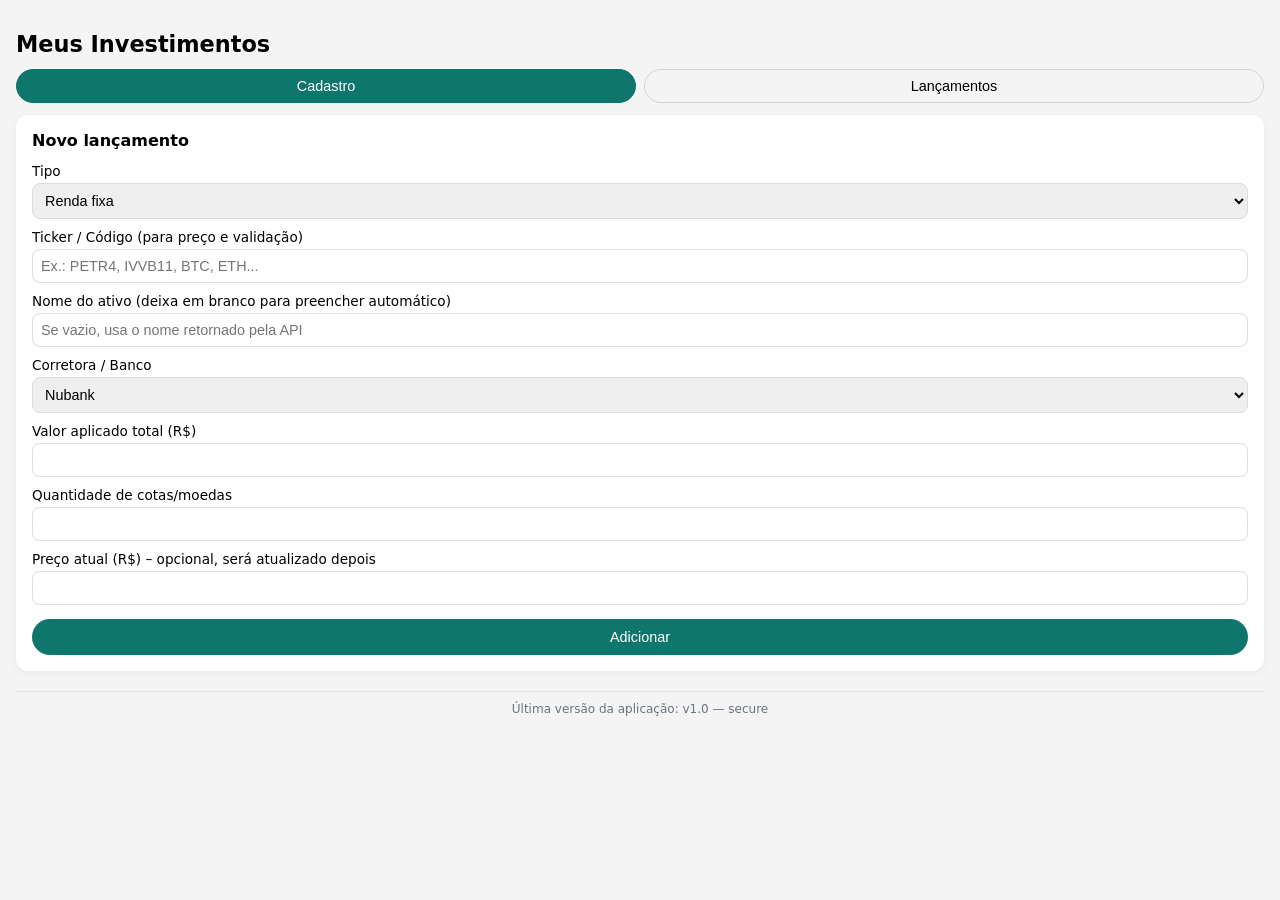
==== commit 49e16685: "update" ====
--- a/index.html
+++ b/index.html
@@ -306,6 +306,6 @@
     </div>
   </div>
 </div>
-
+<script src="script.js"></script>
 </body>
 </html>
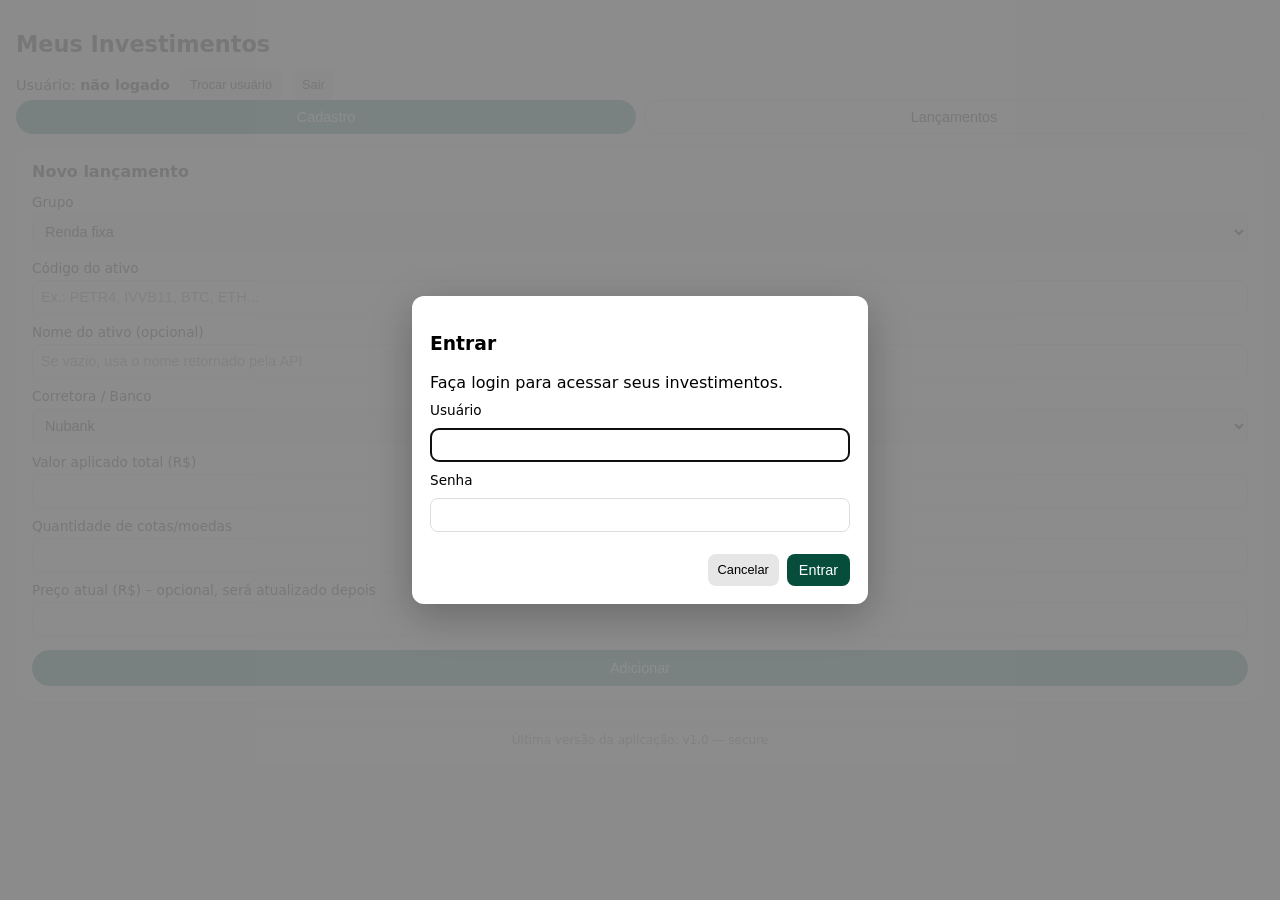
==== commit 275863ba: "update" ====
--- a/index.html
+++ b/index.html
@@ -181,12 +181,21 @@
 
 </head>
 <body>
-
+	<div id="appOverlayBlocker"></div>
   <!-- Mensagem do pull-to-refresh -->
   <div id="ptr-message">↻ Solte para atualizar a página...</div>
 
-  <h1>Meus Investimentos</h1>
-  
+  <!-- Abas -->
+  <div class="cabecalho">
+   <header>
+    <h1>Meus Investimentos</h1>
+    <div style="display:flex; align-items:center; gap:10px;">
+      <div style="font-size:0.9rem; color:var(--muted)">Usuário: <strong id="currentUserLabel">não logado</strong></div>
+      <button id="openLoginModalBtn" class="secondary-btn">Trocar usuário</button>
+      <button id="logoutBtn" class="secondary-btn">Sair</button>
+    </div>
+  </header>
+  </div>
   
   <!-- Abas -->
   <div class="tabs">
@@ -199,7 +208,7 @@
     <div class="card">
       <h2 style="font-size:1rem; margin-top:0;">Novo lançamento</h2>
 
-      <label for="tipo">Tipo</label>
+      <label for="tipo">Grupo</label>
       <select id="tipo">
         <option value="renda_fixa">Renda fixa</option>
         <option value="fundo">Fundo (FII/ETF/Fundo)</option>
@@ -207,10 +216,10 @@
         <option value="acao">Ação</option>
       </select>
 
-      <label for="ticker">Ticker / Código (para preço e validação)</label>
+      <label for="ticker">Código do ativo</label>
       <input id="ticker" placeholder="Ex.: PETR4, IVVB11, BTC, ETH..." />
 
-      <label for="nome">Nome do ativo (deixa em branco para preencher automático)</label>
+      <label for="nome">Nome do ativo (opcional)</label>
       <input id="nome" placeholder="Se vazio, usa o nome retornado pela API" />
 
       <label for="corretora">Corretora / Banco</label>
@@ -252,9 +261,9 @@
         <table>
           <thead>
             <tr>
-              <th>Tipo</th>
-              <th>Ticker</th>
+              <th>Grupo</th>
               <th>Ativo</th>
+              <th>Descrição</th>
               <th>Corretora</th>
               <th>Qtd</th>
               <th>Preço médio</th>
@@ -288,7 +297,7 @@
 <div id="loginModal" class="modal-overlay modal-hidden" role="dialog" aria-modal="true">
   <div class="modal-content" role="document">
     <h3>Entrar</h3>
-    <p style="color:var(--muted); margin:6px 0 10px 0;">Faça login para acessar seus investimentos. A senha é usada para derivar a chave de criptografia localmente.</p>
+    <p style="color:var(--muted); margin:6px 0 10px 0;">Faça login para acessar seus investimentos.</p>
 
     <label for="modalLoginUserId">Usuário</label>
     <input id="modalLoginUserId" autocomplete="username"/>
@@ -296,12 +305,12 @@
     <label for="modalLoginPassword">Senha</label>
     <input id="modalLoginPassword" type="password" autocomplete="current-password"/>
 
-    <div style="font-size:0.85rem; color:var(--muted); margin-top:8px;">
+    <!-- div style="font-size:0.85rem; color:var(--muted); margin-top:8px;">
       Sem armazenamento de senha no navegador — a chave é derivada temporariamente (mais seguro).
-    </div>
+    </div>-->
 
     <div style="display:flex; justify-content:flex-end; gap:8px; margin-top:12px;">
-      <button id="modalCancelBtn" class="secondary-btn">Sair</button>
+      <button id="modalCancelBtn" class="secondary-btn">Cancelar</button>
       <button id="modalLoginBtn" class="primary-btn">Entrar</button>
     </div>
   </div>
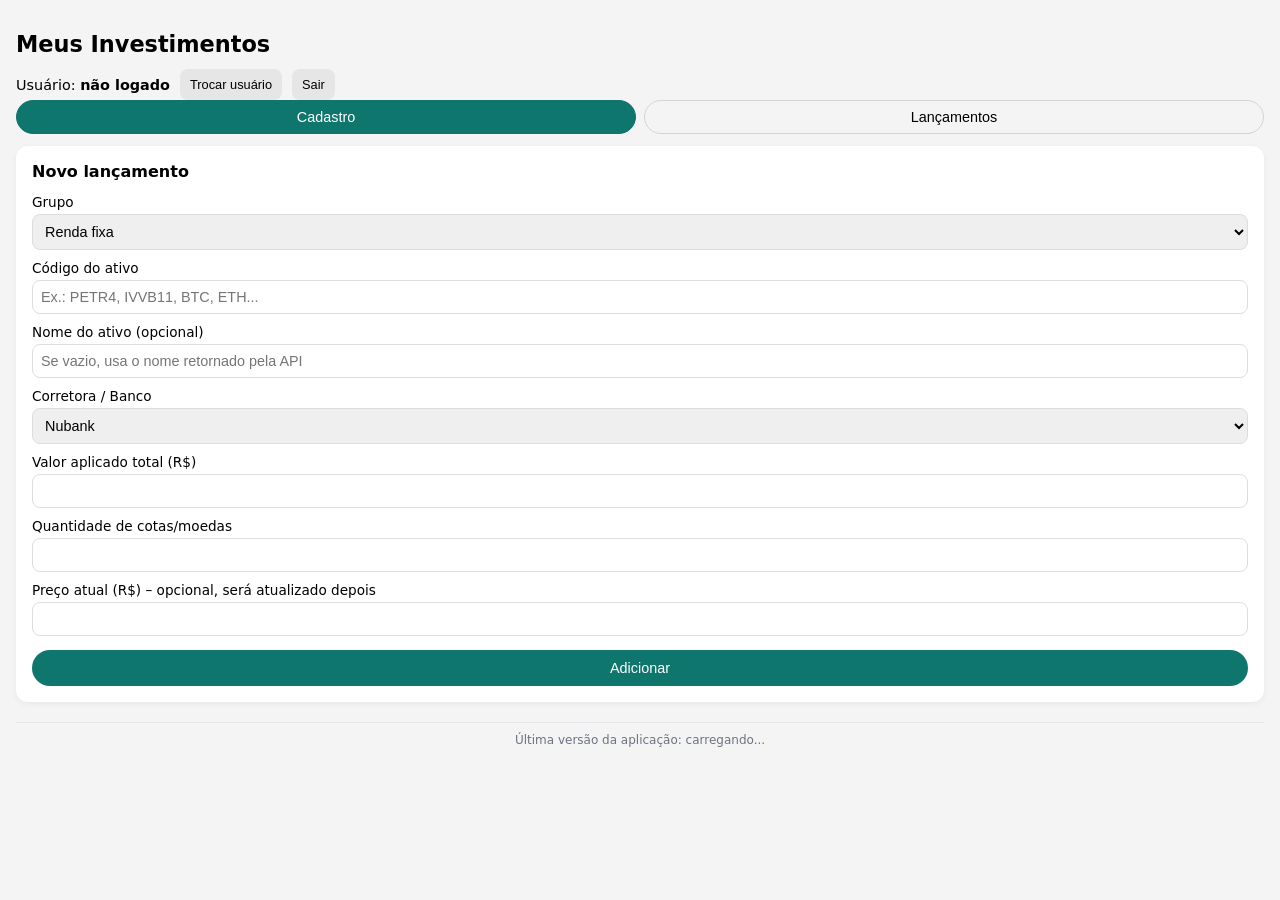
==== commit 16d9179a: "update" ====
--- a/index.html
+++ b/index.html
@@ -4,183 +4,13 @@
   <meta charset="UTF-8" />
   <meta name="viewport" content="width=device-width, initial-scale=1" />
   <title>Meus Investimentos</title>
-  <style>
-    body {
-      font-family: system-ui, -apple-system, BlinkMacSystemFont, "Segoe UI", sans-serif;
-      margin: 0;
-      padding: 16px;
-      background: #f4f4f4;
-      overscroll-behavior-y: contain; /* ajuda no pull-to-refresh customizado */
-    }
-    h1 {
-      font-size: 1.4rem;
-      margin-bottom: 12px;
-    }
-    .card {
-      background: #fff;
-      border-radius: 12px;
-      padding: 16px;
-      box-shadow: 0 2px 6px rgba(0,0,0,0.05);
-      margin-bottom: 16px;
-    }
-    label {
-      font-size: 0.85rem;
-      display: block;
-      margin-bottom: 4px;
-    }
-    input, select {
-      width: 100%;
-      padding: 8px;
-      margin-bottom: 10px;
-      border-radius: 8px;
-      border: 1px solid #ddd;
-      font-size: 0.9rem;
-      box-sizing: border-box;
-    }
-    button {
-      border: none;
-      border-radius: 999px;
-      padding: 10px 16px;
-      font-size: 0.9rem;
-      cursor: pointer;
-    }
-    #addBtn {
-      background: #0f766e;
-      color: #fff;
-      width: 100%;
-      margin-top: 4px;
-    }
-    #addBtn:active {
-      opacity: 0.8;
-    }
-
-    .secondary-btn {
-      background: #e5e7eb;
-      font-size: 0.8rem;
-      padding: 8px 12px;
-      border-radius: 999px;
-    }
-
-    table {
-      width: 100%;
-      border-collapse: collapse;
-      font-size: 0.8rem;
-      min-width: 700px;
-    }
-    th, td {
-      padding: 6px;
-      text-align: left;
-      border-bottom: 1px solid #eee;
-      white-space: nowrap;
-    }
-    th {
-      font-weight: 600;
-    }
-    .table-container {
-      overflow-x: auto;
-    }
-
-    .badge {
-      display: inline-block;
-      padding: 2px 8px;
-      border-radius: 999px;
-      font-size: 0.7rem;
-    }
-    .tipo-renda_fixa { background: #e0f2fe; }
-    .tipo-fundo      { background: #fef9c3; }
-    .tipo-cripto     { background: #fee2e2; }
-    .tipo-acao       { background: #dcfce7; }
-
-    .totais span {
-      display: block;
-      font-size: 0.85rem;
-      margin-bottom: 4px;
-    }
-    .danger-btn {
-      background: #fee2e2;
-      font-size: 0.7rem;
-      padding: 4px 8px;
-      border-radius: 999px;
-    }
-
-    /* Abas */
-    .tabs {
-      display: flex;
-      gap: 8px;
-      margin-bottom: 12px;
-    }
-    .tab-btn {
-      flex: 1;
-      text-align: center;
-      padding: 8px 0;
-      border-radius: 999px;
-      border: 1px solid #d4d4d8;
-      background: #f4f4f5;
-      font-size: 0.9rem;
-    }
-    .tab-btn.active {
-      background: #0f766e;
-      color: #fff;
-      border-color: #0f766e;
-    }
-    .tab-content {
-      display: none;
-    }
-    .tab-content.active {
-      display: block;
-    }
-
-    .status {
-      font-size: 0.8rem;
-      margin-bottom: 6px;
-      color: #4b5563;
-    }
-    .status.error {
-      color: #b91c1c;
-    }
-    .status.success {
-      color: #15803d;
-    }
-
-    /* Mensagem visual do pull-to-refresh */
-    #ptr-message {
-      text-align: center;
-      padding: 10px;
-      font-size: 0.8rem;
-      color: #6b7280;
-      display: none;
-    }
-  </style>
-
-<style>
-/* modal overlay */
-.modal-overlay {
-  position: fixed;
-  inset: 0;
-  background: rgba(0,0,0,0.45);
-  display: flex;
-  align-items: center;
-  justify-content: center;
-  z-index: 9999;
-}
-.modal-hidden { display: none; }
-.modal-content {
-  background: #fff;
-  border-radius: 12px;
-  padding: 18px;
-  width: min(420px, 96%);
-  box-shadow: 0 12px 40px rgba(0,0,0,0.25);
-}
-.modal-content input { width:100%; padding:8px; margin-top:6px; border-radius:8px; border:1px solid #ddd; }
-.modal-actions { display:flex; justify-content:flex-end; gap:8px; margin-top:12px; }
-.primary-btn { background:#064e3b; color:white; border:none; padding:8px 12px; border-radius:8px; }
-.secondary-btn { background:#e6e6e6; border:none; padding:8px 10px; border-radius:8px; }
-#appOverlayBlocker { position:fixed; inset:0; background:rgba(255,255,255,0.85); z-index:900; display:none; }
-</style>
+  <link rel="stylesheet" href="css/estilo.css">
+ 
+</head>
 
 
-</head>
 <body>
+    <!--<script src="js/script.js"></script>-->
 	<div id="appOverlayBlocker"></div>
   <!-- Mensagem do pull-to-refresh -->
   <div id="ptr-message">↻ Solte para atualizar a página...</div>
@@ -293,7 +123,7 @@
   </footer>
  <!-- Toast -->
 <div id="toast" class="toast" role="status" aria-live="polite"></div>
-<!-- LOGIN MODAL (bloqueia acesso) -->
+<!-- LOGIN MODAL (bloqueia acesso)-->
 <div id="loginModal" class="modal-overlay modal-hidden" role="dialog" aria-modal="true">
   <div class="modal-content" role="document">
     <h3>Entrar</h3>
@@ -303,18 +133,14 @@
     <input id="modalLoginUserId" autocomplete="username"/>
 
     <label for="modalLoginPassword">Senha</label>
-    <input id="modalLoginPassword" type="password" autocomplete="current-password"/>
-
-    <!-- div style="font-size:0.85rem; color:var(--muted); margin-top:8px;">
-      Sem armazenamento de senha no navegador — a chave é derivada temporariamente (mais seguro).
-    </div>-->
+    <!--<input id="modalLoginPassword" type="password" autocomplete="current-password"/>-->
 
     <div style="display:flex; justify-content:flex-end; gap:8px; margin-top:12px;">
       <button id="modalCancelBtn" class="secondary-btn">Cancelar</button>
       <button id="modalLoginBtn" class="primary-btn">Entrar</button>
     </div>
   </div>
-</div>
-<script src="script.js"></script>
+</div> 
+
 </body>
 </html>
--- a/css/estilo.css
+++ b/css/estilo.css
@@ -0,0 +1,169 @@
+body {
+    font-family: system-ui, -apple-system, BlinkMacSystemFont, "Segoe UI", sans-serif;
+    margin: 0;
+    padding: 16px;
+    background: #f4f4f4;
+    overscroll-behavior-y: contain; /* ajuda no pull-to-refresh customizado */
+  }
+  h1 {
+    font-size: 1.4rem;
+    margin-bottom: 12px;
+  }
+  .card {
+    background: #fff;
+    border-radius: 12px;
+    padding: 16px;
+    box-shadow: 0 2px 6px rgba(0,0,0,0.05);
+    margin-bottom: 16px;
+  }
+  label {
+    font-size: 0.85rem;
+    display: block;
+    margin-bottom: 4px;
+  }
+  input, select {
+    width: 100%;
+    padding: 8px;
+    margin-bottom: 10px;
+    border-radius: 8px;
+    border: 1px solid #ddd;
+    font-size: 0.9rem;
+    box-sizing: border-box;
+  }
+  button {
+    border: none;
+    border-radius: 999px;
+    padding: 10px 16px;
+    font-size: 0.9rem;
+    cursor: pointer;
+  }
+  #addBtn {
+    background: #0f766e;
+    color: #fff;
+    width: 100%;
+    margin-top: 4px;
+  }
+  #addBtn:active {
+    opacity: 0.8;
+  }
+
+  .secondary-btn {
+    background: #e5e7eb;
+    font-size: 0.8rem;
+    padding: 8px 12px;
+    border-radius: 999px;
+  }
+
+  table {
+    width: 100%;
+    border-collapse: collapse;
+    font-size: 0.8rem;
+    min-width: 700px;
+  }
+  th, td {
+    padding: 6px;
+    text-align: left;
+    border-bottom: 1px solid #eee;
+    white-space: nowrap;
+  }
+  th {
+    font-weight: 600;
+  }
+  .table-container {
+    overflow-x: auto;
+  }
+
+  .badge {
+    display: inline-block;
+    padding: 2px 8px;
+    border-radius: 999px;
+    font-size: 0.7rem;
+  }
+  .tipo-renda_fixa { background: #e0f2fe; }
+  .tipo-fundo      { background: #fef9c3; }
+  .tipo-cripto     { background: #fee2e2; }
+  .tipo-acao       { background: #dcfce7; }
+
+  .totais span {
+    display: block;
+    font-size: 0.85rem;
+    margin-bottom: 4px;
+  }
+  .danger-btn {
+    background: #fee2e2;
+    font-size: 0.7rem;
+    padding: 4px 8px;
+    border-radius: 999px;
+  }
+
+  /* Abas */
+  .tabs {
+    display: flex;
+    gap: 8px;
+    margin-bottom: 12px;
+  }
+  .tab-btn {
+    flex: 1;
+    text-align: center;
+    padding: 8px 0;
+    border-radius: 999px;
+    border: 1px solid #d4d4d8;
+    background: #f4f4f5;
+    font-size: 0.9rem;
+  }
+  .tab-btn.active {
+    background: #0f766e;
+    color: #fff;
+    border-color: #0f766e;
+  }
+  .tab-content {
+    display: none;
+  }
+  .tab-content.active {
+    display: block;
+  }
+
+  .status {
+    font-size: 0.8rem;
+    margin-bottom: 6px;
+    color: #4b5563;
+  }
+  .status.error {
+    color: #b91c1c;
+  }
+  .status.success {
+    color: #15803d;
+  }
+
+  /* Mensagem visual do pull-to-refresh */
+  #ptr-message {
+    text-align: center;
+    padding: 10px;
+    font-size: 0.8rem;
+    color: #6b7280;
+    display: none;
+  }
+
+  /* modal overlay */
+.modal-overlay {
+    position: fixed;
+    inset: 0;
+    background: rgba(0,0,0,0.45);
+    display: flex;
+    align-items: center;
+    justify-content: center;
+    z-index: 9999;
+  }
+  .modal-hidden { display: none; }
+  .modal-content {
+    background: #fff;
+    border-radius: 12px;
+    padding: 18px;
+    width: min(420px, 96%);
+    box-shadow: 0 12px 40px rgba(0,0,0,0.25);
+  }
+  .modal-content input { width:100%; padding:8px; margin-top:6px; border-radius:8px; border:1px solid #ddd; }
+  .modal-actions { display:flex; justify-content:flex-end; gap:8px; margin-top:12px; }
+  .primary-btn { background:#064e3b; color:white; border:none; padding:8px 12px; border-radius:8px; }
+  .secondary-btn { background:#e6e6e6; border:none; padding:8px 10px; border-radius:8px; }
+  #appOverlayBlocker { position:fixed; inset:0; background:rgba(255,255,255,0.85); z-index:900; display:none; }
